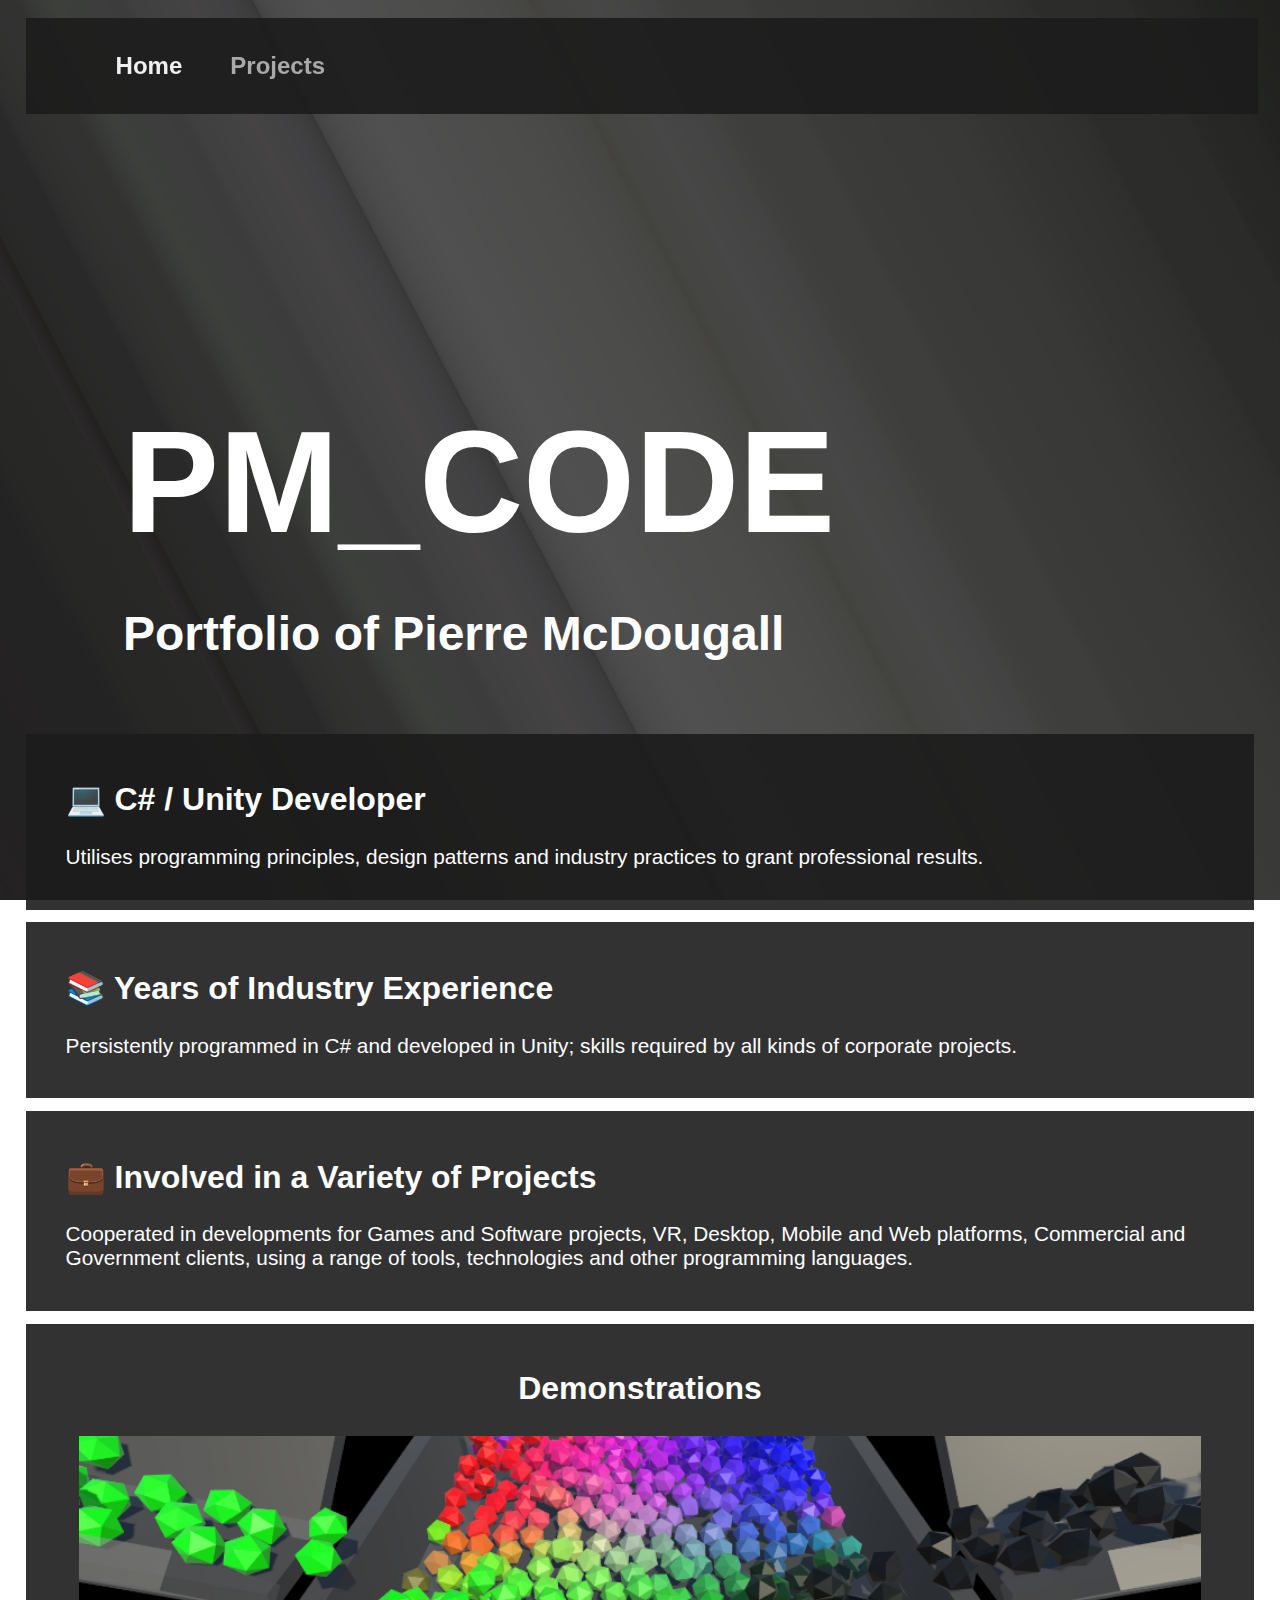
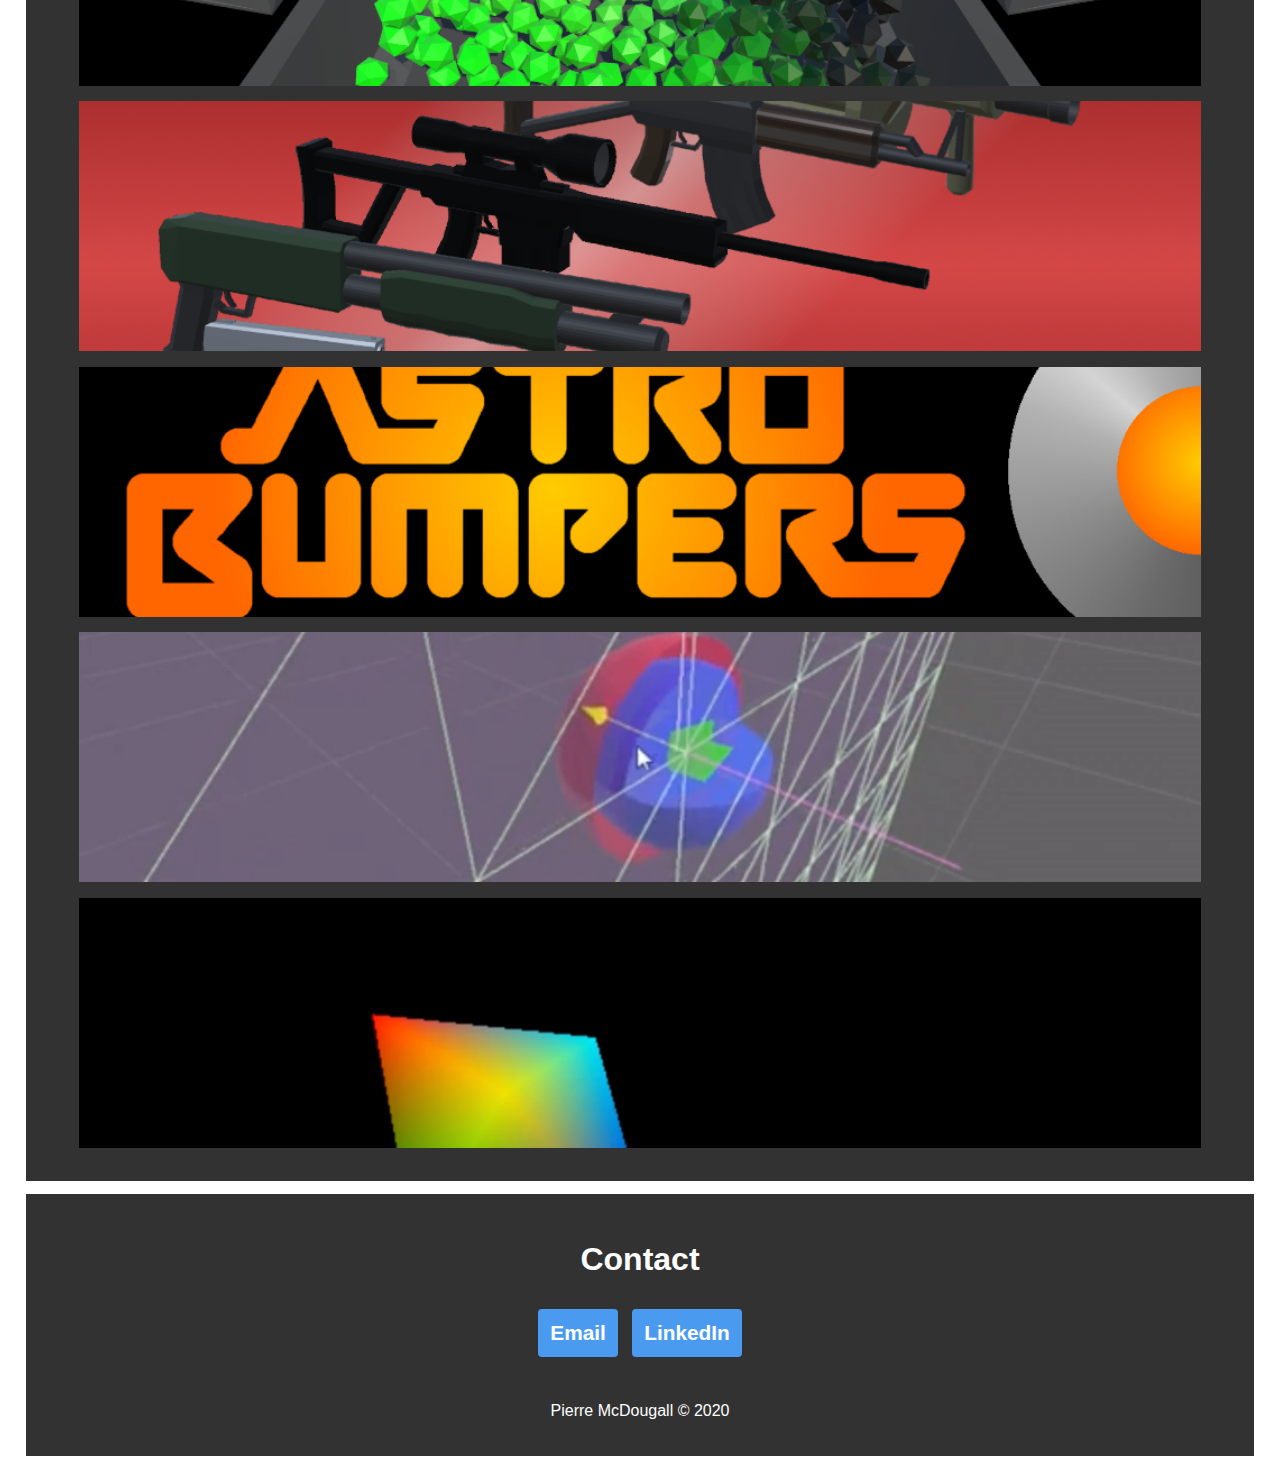
==== index.html @ 85f28709 "v1.0.0" ====
<!doctype html>
<html>
  <head>
    <meta charset="utf-8">
    <meta name="viewport" content="width=device-width, initial-scale=1, shrink-to-fit=no">
    <title>PM_CODE</title>
    <link href="style.css" rel="stylesheet">
    <link href="NavBarStyle.css" rel="stylesheet">
    <script type="text/javascript" src="java.js"></script>
  </head>
  <body>
    <header>
      <nav>
        <div class="hamburgerDropdownDisabled" id="hamburgerID">
          <div class="hamburgerIconHolder">
            <a href="javascript:void(0);" class="hamburgerIcon" onclick="HamburgerDropdownToggle()">
              <img src="MobileNavIcon.png" height="25" width="25">
            </a>
          </div>
          <a href="index.html" class="selected">Home</a>
          <div class="dropdownHolder">
            <button class="dropdownOption">
              Projects
            </button>
            <div class="subOptionHolder">
              <a href="DOTSColourMixingSimulation.html" class="subOption">DOTS Colour Mixing Simulation</a>
              <a href="FPSIntegrationTool.html" class="subOption">FPS Integration Tool</a>
              <a href="AstroBumpers.html" class="subOption">AstroBumpers</a>
              <a href="CrossSectionTool.html" class="subOption">Cross Section Tool</a>
              <a href="CPPOpenGLDemo.html" class="subOption">C++ &amp; OpenGL Demonstration</a>
            </div>
          </div>
        </div>
      </nav>
    </header>
    <main>
      <section id="indexTitle">
        <div>
          <h1>PM_<wbr>CODE</h1>
          <h2>Portfolio of Pierre McDougall</h2>
        </div>
      </section>
      <section class="semiOpaqueBG">
        <h2 class="qualitiesSection">
          &#128187; C# / Unity Developer
        </h2>
        <p>
          Utilises programming principles, design patterns and industry practices to grant professional results.
        </p>
      </section>
      <section class="semiOpaqueBG">
        <h2 class="qualitiesSection">
          &#128218; Years of Industry Experience
        </h2>
        <p>
          Persistently programmed in C# and developed in Unity; skills required by all kinds of corporate projects.
        </p>
      </section>
      <section class="semiOpaqueBG">
        <h2 class="qualitiesSection">
          &#128188; Involved in a Variety of Projects
        </h2>
        <p>
          Cooperated in developments for
          Games and Software projects,
          VR, Desktop, Mobile and Web platforms, 
          Commercial and Government clients,
          using a range of tools, technologies and other programming languages.
        </p>
      </section>
      <section class="semiOpaqueBG">
        <h2>Demonstrations</h2>
        <div>
          <div class="projectButton">
            <a href="DOTSColourMixingSimulation.html">
              <div class="hoverTint"></div>
              <img src="DOTSColourMixingThumbnail.png" height="1000" width="500">
              <h3>DOTS Colour Mixing Simulation</h3>
            </a>
          </div>
          <div class="projectButton">
            <a href="FPSIntegrationTool.html">
              <div class="hoverTint"></div>
              <img src="FPSIntegrationToolThumbnail.png" height="1000" width="500">
              <h3>FPS Integration Tool</h3>
            </a>
          </div>
          <div class="projectButton">
            <a href="AstroBumpers.html">
              <div class="hoverTint"></div>
              <img src="AstroBumpersThumbnail.png" height="1000" width="500">
              <h3>AstroBumpers</h3>
            </a>
          </div>
          <div class="projectButton">
            <a href="CrossSectionTool.html">
              <div class="hoverTint"></div>
              <img src="CrossSectionToolThumbnail.png" height="1000" width="500">
              <h3>Cross Section Tool</h3>
            </a>
          </div>
          <div class="projectButton">
            <a href="CPPOpenGLDemo.html">
              <div class="hoverTint"></div>
              <img src="CPPOpenGLDemoThumbnail.png" height="1000" width="500">
              <h3>C++ &amp; OpenGL Demonstration</h3>
            </a>
          </div>
        </div>
      </section>
    </main>
    <footer class="semiOpaqueBG">
      <h2>Contact</h2>
      <div>
        <a href="mailto:pierre.mcdougall@outlook.com?Subject=Pierre_McDougall_CODE%20Contact" class="linkButton">Email</a>
        <a href="https://www.linkedin.com/in/pierre-mcdougall/" target="_blank" class="linkButton">LinkedIn</a>
      </div>
      <p class="copyright">Pierre McDougall © 2020</p>
    </footer>
  </body>
</html>
---- style.css ----
body{
  font: 100% Arial;
  
  width: 100%;
  margin: 0;
  
  background-image: url("Background.png");
  background-repeat:no-repeat;
  background-size:cover;
  background-attachment:fixed;
  background-position: top;
}
h1, h2, h3, p, a, li{
  color: white;
}
h1, h2, h3{
  text-align: center;
}
h1{
  font-size: 3.5rem;
}
h2{
  font-size: 2rem;
}
h3{
  font-size: 1.5rem;
}
p, a, li{
  font-size: 1.3rem;
}
section, footer{
  padding: 20px 40px;
  
  margin: 1% auto;  /* auto horizontal margins works with max-width */
  max-width: 1200px;
}
section:first-child {
  margin-top: 130px;
}
footer{
  text-align: center;
}
footer p.copyright{
  font-size: 1rem;
  margin-top: 40px;
}

/* Index Title */
#indexTitle div{
  width: 90%;
  margin: 250px auto 0px;
}
#indexTitle h1{
  font-size: 9rem;
  text-align: left;
  margin: 0;
}
#indexTitle h2{
  font-size: 3rem;
  text-align: left;
  margin: 40px 0;
}

/* Qualities Section */
.qualitiesSection{
  text-align: left;
}

/* General */
.semiOpaqueBG{
  background: rgba(28, 28, 28, 0.9)
}
.centreImage{
  text-align: center;
}
.centreImage img{
  width: 80%;
  height: auto;
}

/* Standard link button */
a.linkButton{
  display: inline-block;
  background-color: #4a9bf0;
  margin: 5px;
  padding: 12px;
  border-radius: 4px;
  
  font-weight: bold;
  text-decoration: none;
  
  transition: background 0.5s;
}
a.linkButton:hover {
  background-color: #30bbff;
}

/* Project link button */
.projectButton{
  position: relative;
  height: 250px;
  margin: 1% 1%;
  border: 2px solid transparent;
  transition: border 0.25s;
}
.projectButton:hover {
  border: 2px solid white;
}
.projectButton img{
  width: 100%;
  height: 100%;
  object-fit:cover;
}
.projectButton h3{
  position: absolute;
  overflow: hidden;
  bottom: 10px;
  right: 10%;
  margin: 0;
  font-size: 3rem;
  text-align: right;
  opacity: 0;
  transition: opacity 0.25s;
}
.projectButton .hoverTint{
  position: absolute;
  left: 0;
  right: 0;
  top: 0;
  bottom: 0;
  margin: 0;
  background-color: #2f2f2f;
  opacity: 0;
  transition: opacity 0.25s;
}
.projectButton:hover .hoverTint{
  opacity: 0.6;
}
.projectButton:hover h3{
  opacity: 1;
}

/* Video Container */ 
.videoContainer{
  width: 75%;
  margin: 0 auto;
  margin-bottom: 30px;
}
.videoContainer div{
  position: relative;
  width: 100%;
  padding-top: 64%;
}
.videoContainer iframe{
  position: absolute;
  top: 0;
  left: 0;
  bottom: 0;
  right: 0;
  width: 100%;
  height: 100%;
}

/* HEIGHT RULES */
@media (max-height: 1000px){
  #indexTitle div{
  margin: 250px auto 0px;
  } 
}
@media (max-height: 800px){
  #indexTitle div{
  margin: 200px auto 0px;
  } 
}
@media (max-height: 600px){
  #indexTitle div{
  margin: 100px auto 0px;
  }
}

/* WIDTH RULES */
@media (max-width: 1350px){
  section, footer{
  margin: 1% 2%;
  max-width: none;
  }
}
@media (max-width: 1000px){
  section, footer{
  padding: 20px 10%;
  }
  .videoContainer{
    width: 85%;
    margin: 0 auto;
  }
  #indexTitle div{
    width: 100%;
  }
  #indexTitle h1{
    font-size: 7rem;
  }
  #indexTitle h2{
    font-size: 2.5rem;
  }
}
@media (max-width: 750px){
  html{                 /* ??? why does this work here? */
    font-size: 0.8rem;
  }
  .projectButton{
    height: 175px;
  }
  .projectButton h3{
    font-size: 2.5rem;
    right: 5%;
  }
  .videoContainer{
  width: 100%;
}
@media (max-width: 500px){
  .projectButton{
    height: 125px;
  }
  .projectButton h3{
    font-size: 1.75rem;
    right: 2%;
    left: 10%;
  }
}
@media (max-width: 400px){
  .projectButton h3{
    font-size: 1.5rem;
  }
}
---- NavBarStyle.css ----
nav {
  margin: 0 2%;
  padding: 0 5%;
  position: fixed;
  top: 2%;
  width: 86%;
  z-index: 5;
  background: rgba(28, 28, 28, 0.9); /* Same as #1c1c1c */
  border: 2px solid transparent;
  transition: background 0.25s, border 0.25s;
}
nav:hover {
  background: #1c1c1c;
  border: 2px solid white;
}
nav div {
  overflow:hidden;
}
nav a {
  float: left;
  color: #a9a9a9;
  text-decoration: none;
  font-weight: bold;
  font-size: 1.5rem;
  padding: 32px 24px;
  transition: background 0.25s, color 0.25s;
}
nav a:hover {
  background-color: #101010;
  color: #f0f0f0;
}
nav a.selected { 
  color: #f0f0f0 !important;
}

nav .hamburgerIcon {
  padding: 28px;
  text-align: right;
  display: none;
  float: right;
}

nav .dropdownHolder {
  float: left;
}
nav .dropdownHolder .dropdownOption {
  background-color: inherit;
  border: none;
  color: #a9a9a9;
  text-decoration: none;
  font-weight: bold;
  font-size: 1.5rem;
  padding: 32px 24px;
  margin: 0;
  transition: background 0.25s, color 0.25s;
}
nav .dropdownHolder:hover .dropdownOption {
  background-color: #101010;
  color: #f0f0f0;
}
nav .dropdownHolder .subOptionHolder {
  visibility:hidden;
  position: absolute;
  background: #1c1c1c;
  opacity: 0; /*Better results with transitioning opacity over colour alpha channel*/
  border: 2px solid transparent;
  box-shadow: 0px 10px 10px 0px rgba(0,0,0,0.2);
  transition: opacity 0.25s, visibility 0.2s;
}
nav .dropdownHolder:hover .subOptionHolder {
  border: 2px solid white;
  border-top: 2px solid #101010;
  visibility:visible;
  opacity: 1;
}
nav .dropdownHolder .subOption {
  display: block;
  float: none;
  font-weight: initial;
  padding: 12px 24px;
  margin: 0;
}
nav .dropdownHolder .subOption:hover {
  background-color: #101010;
  color: #f0f0f0;
}

/* WIDTH RULES */
@media (max-width: 775px) {
  nav a {
    display: none;
    float: none;
    padding: 12px 24px;
    margin: 0;
  }
  nav .hamburgerIcon {
    display: block;
  }
  nav .dropdownHolder {
    display: none;
    float: none;
    padding: 0;
    margin: 0;
  }
  nav .dropdownHolder .dropdownOption {
    padding: 12px 24px;
    margin: 0;
    }
  nav .dropdownHolder .subOptionHolder {
    width: 100%;
    }
  nav .dropdownHolder:hover .subOptionHolder {
    border-top: 0px;
  }
  
/* Opened hamburger menu */  
  nav .hamburgerDropdownEnabled {
    padding-bottom: 20px; 
  }
  nav .hamburgerDropdownEnabled a {
    display: block;
  }
  nav .hamburgerDropdownEnabled .hamburgerIconHolder a {
    background-color: #101010;
  }
  nav .hamburgerDropdownEnabled .dropdownHolder {
    display: block;
    float: none;
  }
  nav .hamburgerDropdownEnabled .dropdownHolder .dropdownOption {
    display: block;
    float: none;
    width: 100%;
    text-align: left;
  }
  nav .hamburgerDropdownEnabled .dropdownHolder .subOptionHolder {
    display: none;
    position: relative;
    margin-left: 20px;
  }
  nav .hamburgerDropdownEnabled .dropdownHolder:hover .subOptionHolder {
    display: block;
    border: 2px solid transparent;
  }
  nav .hamburgerDropdownEnabled .dropdownHolder .subOption:hover {
    background-color: #101010;
    color: #f0f0f0;
  }
}
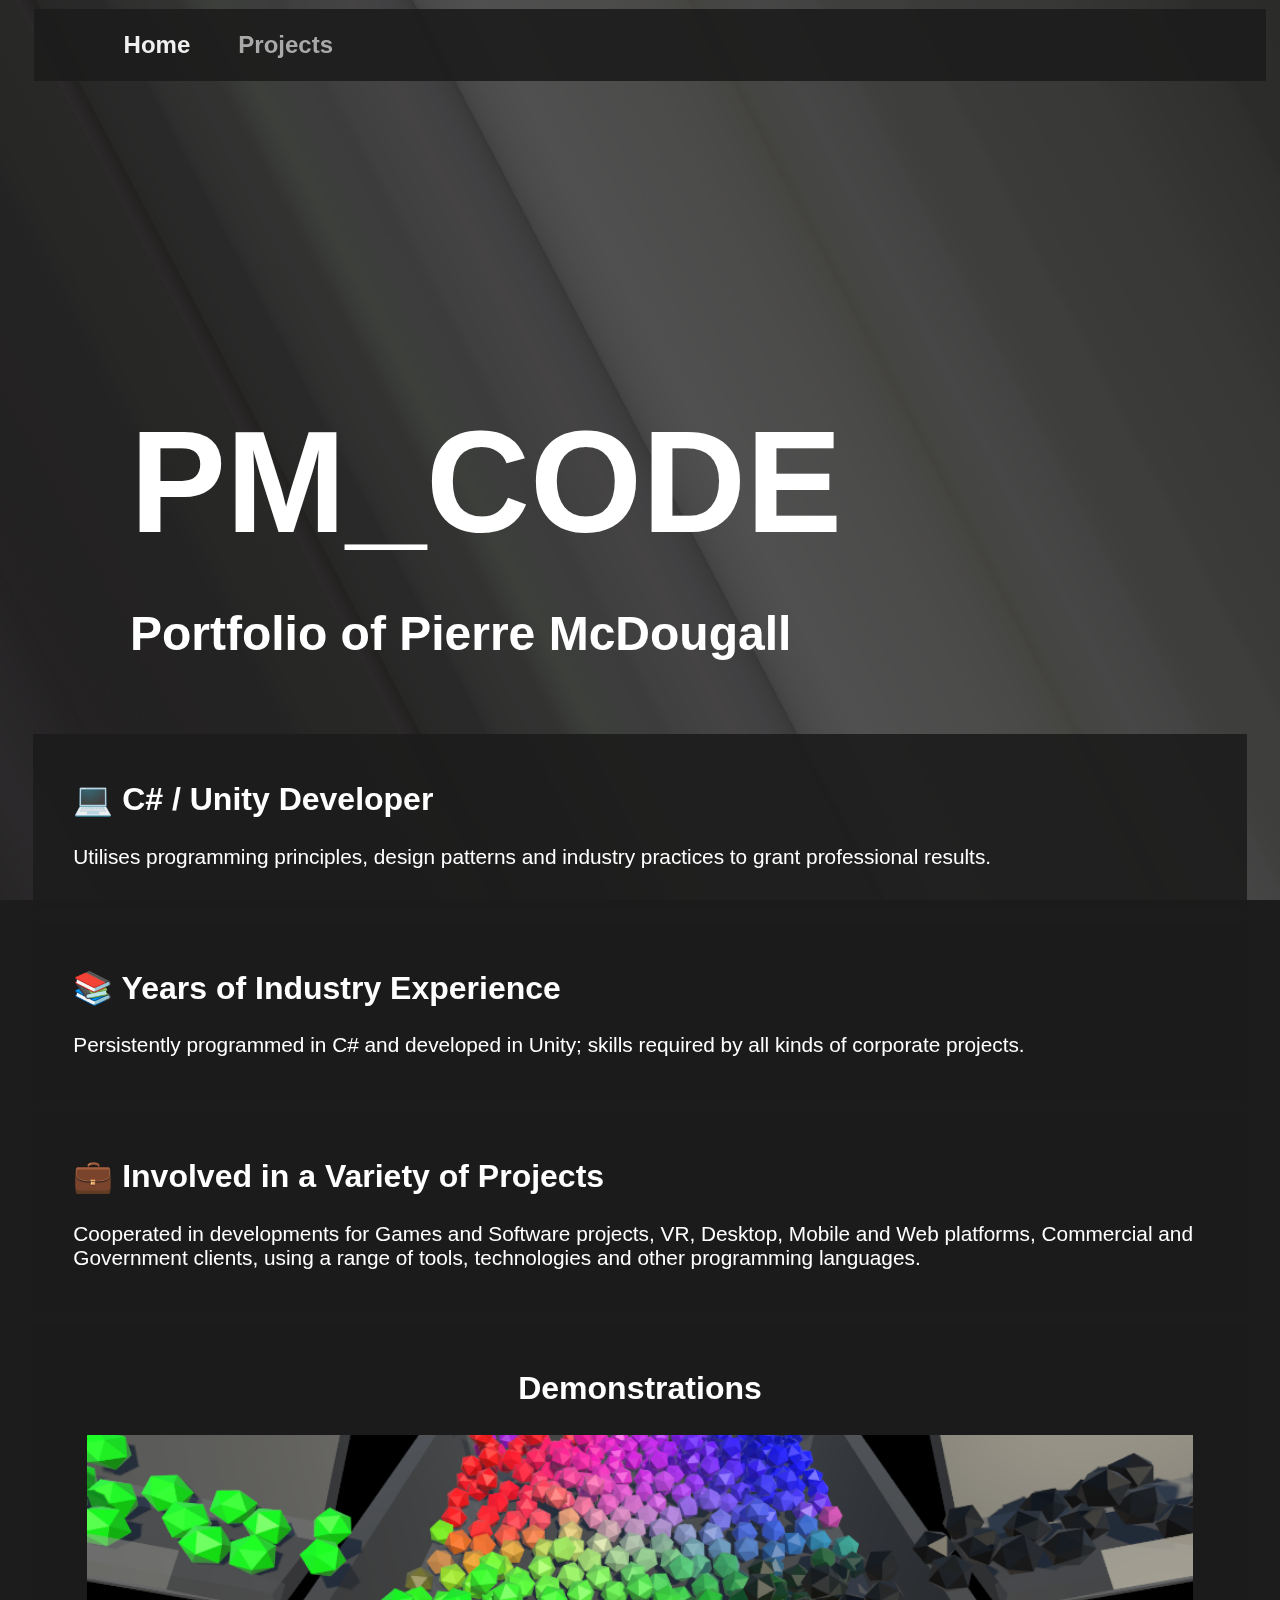
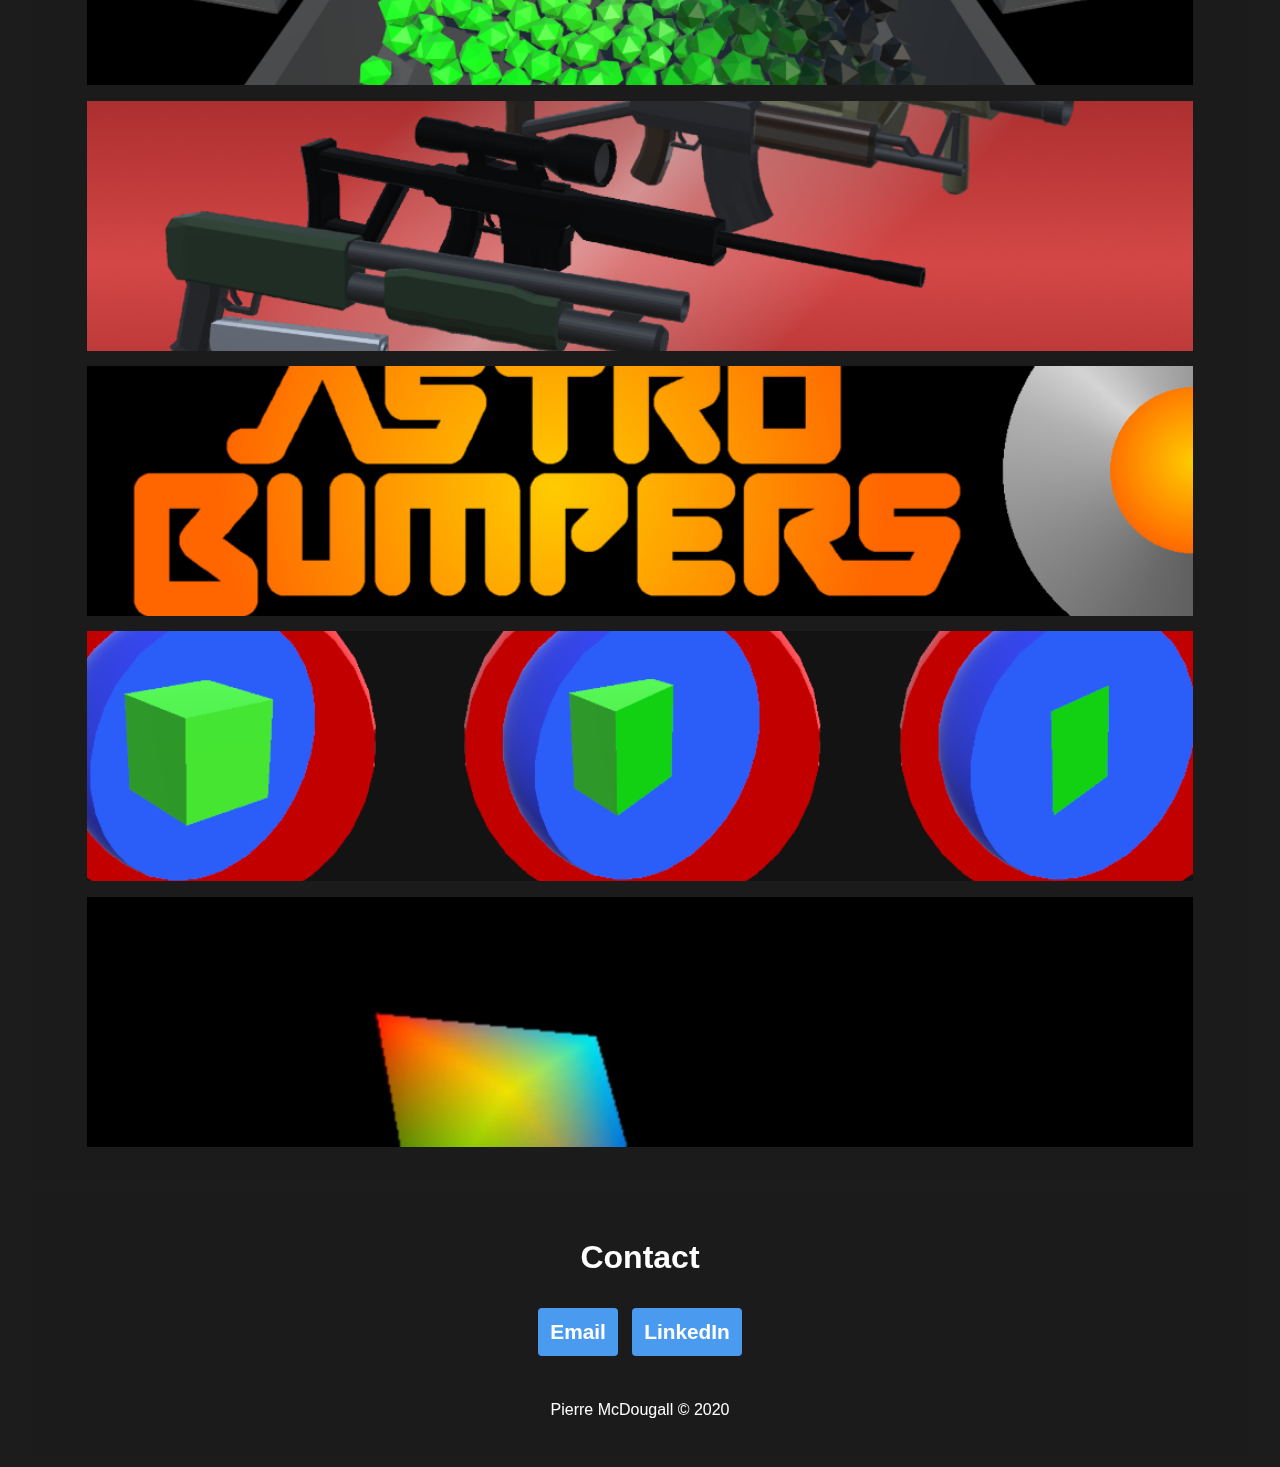
==== commit 310d399e: "v1.0.1" ====
--- a/index.html
+++ b/index.html
@@ -6,9 +6,11 @@
     <title>PM_CODE</title>
     <link href="style.css" rel="stylesheet">
     <link href="NavBarStyle.css" rel="stylesheet">
+    <link href="PM_Favicon.png" rel="icon" type="image/png">
     <script type="text/javascript" src="java.js"></script>
   </head>
   <body>
+    <div id="fixedBackground"></div>
     <header>
       <nav>
         <div class="hamburgerDropdownDisabled" id="hamburgerID">
@@ -112,7 +114,7 @@
     <footer class="semiOpaqueBG">
       <h2>Contact</h2>
       <div>
-        <a href="mailto:pierre.mcdougall@outlook.com?Subject=Pierre_McDougall_CODE%20Contact" class="linkButton">Email</a>
+        <a href="mailto:pierre.mcdougall@outlook.com?Subject=PM_CODE%20Contact" class="linkButton">Email</a>
         <a href="https://www.linkedin.com/in/pierre-mcdougall/" target="_blank" class="linkButton">LinkedIn</a>
       </div>
       <p class="copyright">Pierre McDougall © 2020</p>
--- a/style.css
+++ b/style.css
@@ -1,14 +1,6 @@
 body{
   font: 100% Arial;
-  
-  width: 100%;
-  margin: 0;
-  
-  background-image: url("Background.png");
-  background-repeat:no-repeat;
-  background-size:cover;
-  background-attachment:fixed;
-  background-position: top;
+  background-color: #1c1c1c;
 }
 h1, h2, h3, p, a, li{
   color: white;
@@ -43,6 +35,20 @@
 footer p.copyright{
   font-size: 1rem;
   margin-top: 40px;
+}
+
+/* Fixed Background (Mobile Friendly) */
+#fixedBackground{
+  position: fixed;
+  left:0;
+  top: 0;
+  width: 100%;
+  height: 100%;
+  z-index: -1;
+  background-size: cover;
+  background-image: url('Background.png');
+  background-repeat: no-repeat;
+  background-attachment: scroll;
 }
 
 /* Index Title */
--- a/NavBarStyle.css
+++ b/NavBarStyle.css
@@ -2,7 +2,7 @@
   margin: 0 2%;
   padding: 0 5%;
   position: fixed;
-  top: 2%;
+  top: 1%;
   width: 86%;
   z-index: 5;
   background: rgba(28, 28, 28, 0.9); /* Same as #1c1c1c */
@@ -13,6 +13,10 @@
   background: #1c1c1c;
   border: 2px solid white;
 }
+nav:not(hover){
+  background: rgba(28, 28, 28, 0.9);
+  border: 2px solid transparent;
+}
 nav div {
   overflow:hidden;
 }
@@ -22,7 +26,7 @@
   text-decoration: none;
   font-weight: bold;
   font-size: 1.5rem;
-  padding: 32px 24px;
+  padding: 20px 24px;
   transition: background 0.25s, color 0.25s;
 }
 nav a:hover {
@@ -32,14 +36,12 @@
 nav a.selected { 
   color: #f0f0f0 !important;
 }
-
 nav .hamburgerIcon {
-  padding: 28px;
+  padding: 20px;
   text-align: right;
   display: none;
   float: right;
 }
-
 nav .dropdownHolder {
   float: left;
 }
@@ -50,7 +52,7 @@
   text-decoration: none;
   font-weight: bold;
   font-size: 1.5rem;
-  padding: 32px 24px;
+  padding: 20px 24px;
   margin: 0;
   transition: background 0.25s, color 0.25s;
 }
@@ -137,10 +139,12 @@
     display: none;
     position: relative;
     margin-left: 20px;
+    width: auto;
   }
   nav .hamburgerDropdownEnabled .dropdownHolder:hover .subOptionHolder {
     display: block;
-    border: 2px solid transparent;
+    border: 2px solid #101010;
+    border-top: none;
   }
   nav .hamburgerDropdownEnabled .dropdownHolder .subOption:hover {
     background-color: #101010;
